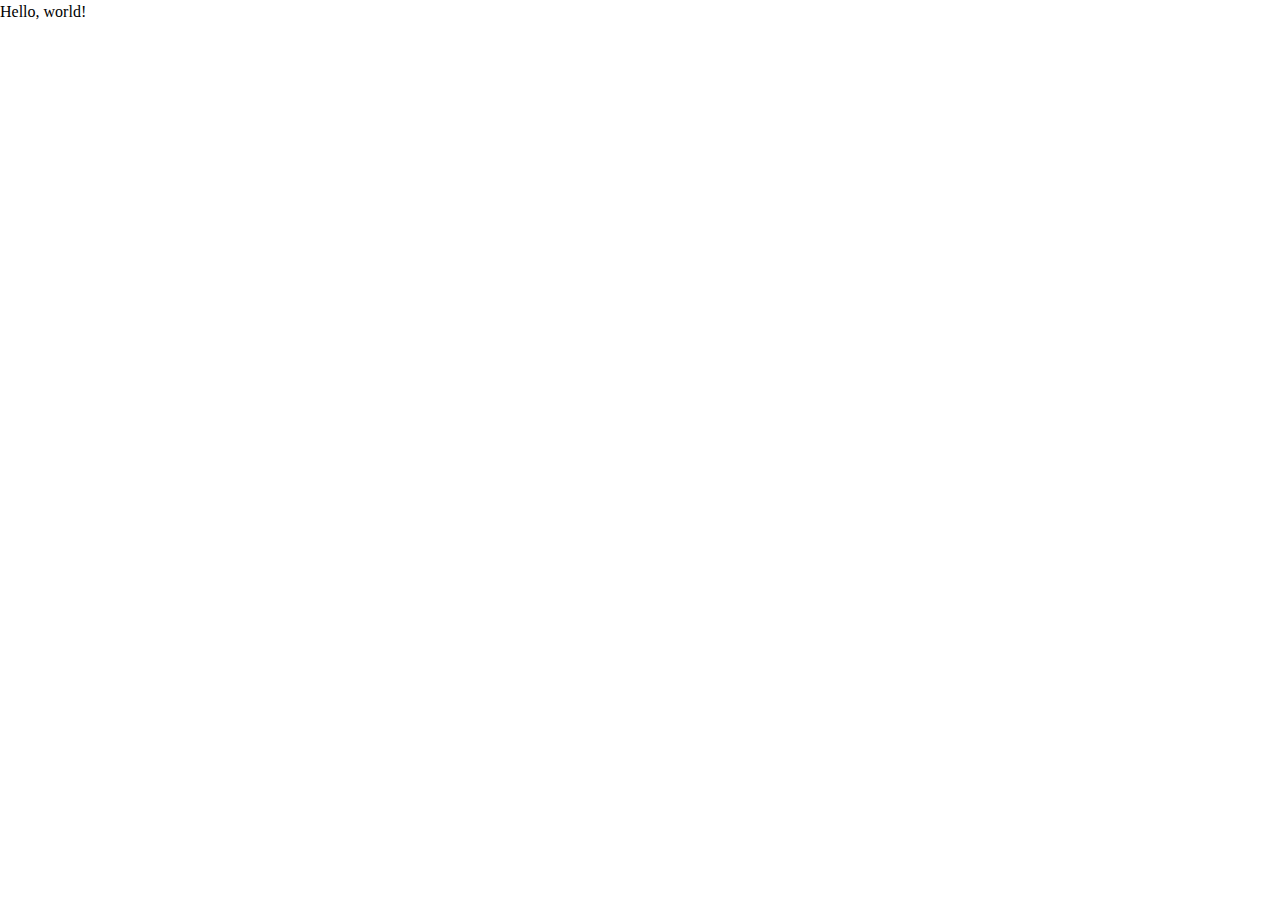
==== src/index.html @ 453b0c1c "Initial commit" ====
<!DOCTYPE html>
<html lang="en">
  <head>
    <meta charset="UTF-8" />
    <meta http-equiv="X-UA-Compatible" content="IE=edge" />
    <meta name="viewport" content="width=device-width, initial-scale=1.0" />
    <link rel="stylesheet" href="./css/reset.css" />
    <link rel="stylesheet" href="./css/main.css" />
    <script src="./js/main.js" defer></script>
    <title>Document</title>
  </head>
  <body>
    Hello, world!
  </body>
</html>
---- src/css/main.css ----
/* Decent Defaults */

img,
video {
  width: 100%;
  height: auto;
}
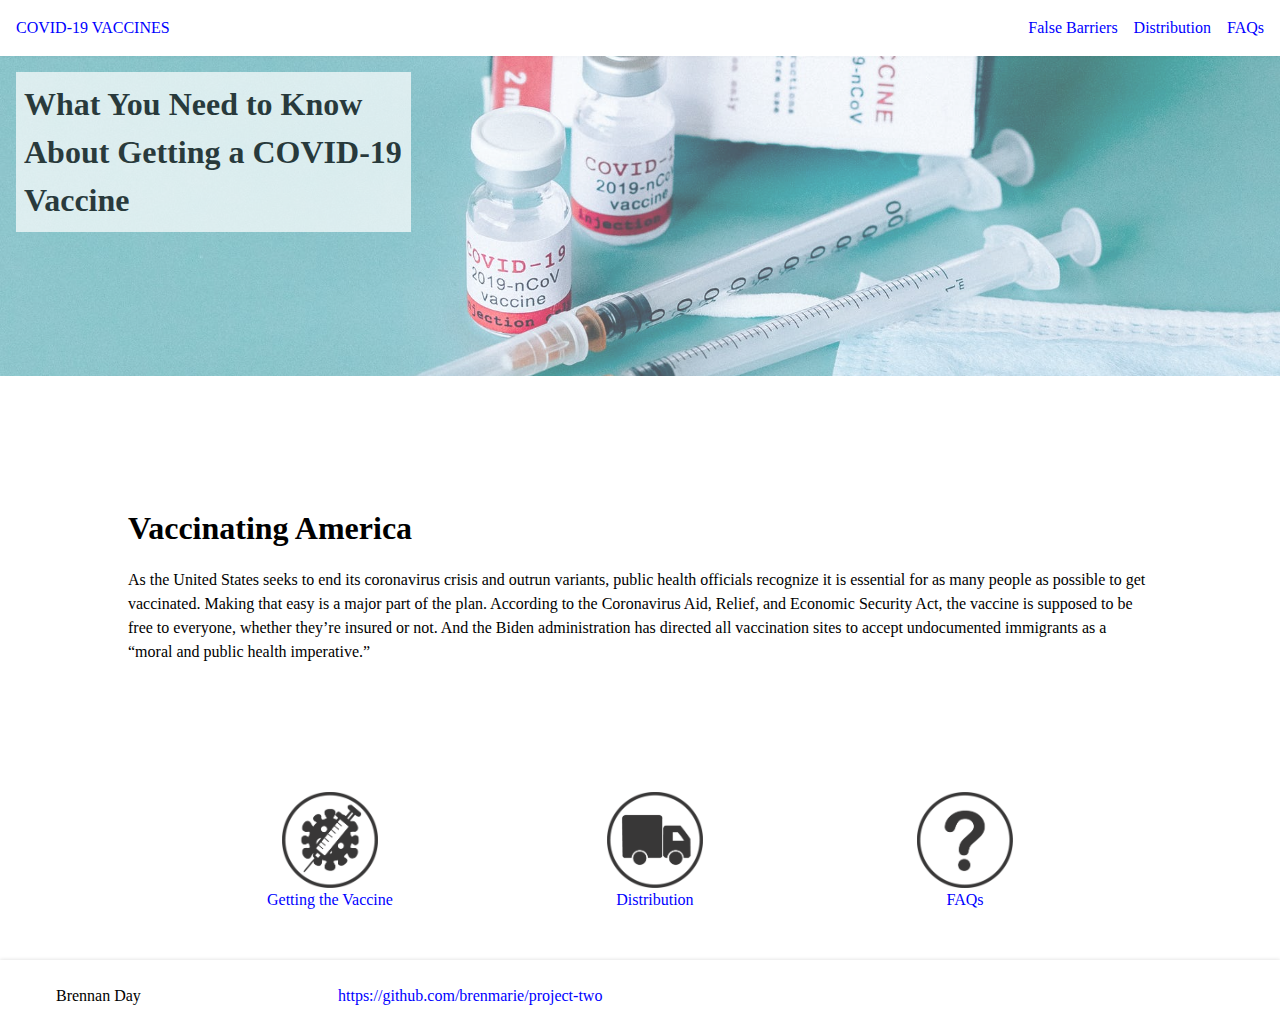
==== commit e1abc1f4: "Add HTML, Images, CSS" ====
--- a/src/index.html
+++ b/src/index.html
@@ -4,12 +4,80 @@
     <meta charset="UTF-8" />
     <meta http-equiv="X-UA-Compatible" content="IE=edge" />
     <meta name="viewport" content="width=device-width, initial-scale=1.0" />
+    <link rel="preconnect" href="https://fonts.googleapis.com" />
+    <link rel="preconnect" href="https://fonts.gstatic.com" crossorigin />
+    <link
+      href="https://fonts.googleapis.com/css2?family=Open+Sans:ital,wght@0,400;0,500;0,600;0,700;1,400;1,500;1,600;1,700&display=swap"
+      rel="stylesheet"
+    />
     <link rel="stylesheet" href="./css/reset.css" />
     <link rel="stylesheet" href="./css/main.css" />
+    <link
+      href="https://fonts.googleapis.com/icon?family=Material+Icons"
+      rel="stylesheet"
+    />
     <script src="./js/main.js" defer></script>
-    <title>Document</title>
+    <title>Home</title>
   </head>
-  <body>
-    Hello, world!
+  <body class="home-body">
+    <nav class="navbar">
+      <a href="./">COVID-19 VACCINES</a>
+      <button><span class="material-icons">menu</span></button>
+      <ul>
+        <li><a href="./1.html">False Barriers</a></li>
+        <li><a href="./2.html">Distribution</a></li>
+        <li><a href="./3.html">FAQs</a></li>
+      </ul>
+    </nav>
+    <article class="home-heading">
+      <img
+        src="images/mask-and-vaccines.jpeg"
+        alt="Mask and COVID-19 Vaccinces"
+      />
+      <div>
+        <h1>What You Need to Know About Getting a COVID-19 Vaccine</h1>
+      </div>
+    </article>
+    <article class="home-body-1">
+      <h1>Vaccinating America</h1>
+      <p>
+        As the United States seeks to end its coronavirus crisis and outrun
+        variants, public health officials recognize it is essential for as many
+        people as possible to get vaccinated. Making that easy is a major part
+        of the plan. According to the Coronavirus Aid, Relief, and Economic
+        Security Act, the vaccine is supposed to be free to everyone, whether
+        they’re insured or not. And the Biden administration has directed all
+        vaccination sites to accept undocumented immigrants as a “moral and
+        public health imperative.”
+      </p>
+    </article>
+
+    <section class="icon-buttons">
+      <li>
+        <a href="./1.html">
+          <img src="images/vaccine-icon.png" alt="COVID-19 and Vaccine Icon" />
+          <p>Getting the Vaccine</p>
+        </a>
+      </li>
+      <li>
+        <a href="./2.html">
+          <img src="images/truck-icon.png" alt="Truck Icon" />
+          <p>Distribution</p>
+        </a>
+      </li>
+      <li>
+        <a href="./3.html">
+          <img src="images/faq-icon.png" alt="Question Mark Icon" />
+          <p>FAQs</p>
+        </a>
+      </li>
+    </section>
+
+    <footer class="home-footer">
+      <p>Brennan Day</p>
+      <a href="https://github.com/brenmarie/project-two"
+        >https://github.com/brenmarie/project-two</a
+      >
+    </footer>
   </body>
 </html>
--- a/src/css/main.css
+++ b/src/css/main.css
@@ -1,7 +1,168 @@
-/* Decent Defaults */
-
-img,
 video {
   width: 100%;
   height: auto;
 }
+
+a {
+  text-decoration: none;
+  color: blue;
+}
+
+nav.navbar {
+  display: flex;
+  justify-content: space-between;
+  align-items: center;
+  padding: 1rem;
+  position: relative;
+  box-shadow: 0 0 0.25rem 0 rgba(0, 0, 0, 0.15);
+  min-height: 2.25rem;
+}
+
+section {
+  list-style-type: none;
+}
+
+.navbar ul {
+  list-style-type: none;
+  padding: 0;
+  margin: 0;
+}
+
+.navbar button {
+  margin: 0;
+  padding: 0;
+  background: none;
+  border: none;
+  display: flex;
+}
+
+.home-body {
+  display: grid;
+  grid-template-columns: 1fr;
+  gap: 0rem;
+  grid-auto-rows: auto;
+}
+
+.home-heading {
+  grid-column: 1;
+  display: grid;
+  gap: 0rem;
+  grid-template-columns: 4fr 2fr;
+  grid-template-rows: 2fr 1fr;
+}
+.home-heading div {
+  grid-column: 1;
+  grid-row: 1;
+  background-color: white;
+  opacity: 0.7;
+  margin: 1rem;
+}
+.home-heading div h1 {
+  margin: 0.5rem;
+}
+
+.home-heading img {
+  grid-column: 1 / 3;
+  grid-row: 1 / 3;
+  width: 100%;
+  opacity: 0.7;
+}
+
+.home-body-1 {
+  margin: 3rem;
+}
+
+.icon-buttons li {
+  display: flex;
+  flex-direction: column;
+  flex-wrap: nowrap;
+  justify-content: center;
+  align-content: center;
+  margin-bottom: 3rem;
+}
+
+.icon-buttons li a img {
+  max-height: 6rem;
+  max-width: 100%;
+  margin: auto;
+}
+
+.icon-buttons li a p {
+  text-align: center;
+}
+
+.home-footer {
+  box-shadow: 0 0 0.25rem 0 rgba(0, 0, 0, 0.15);
+
+  padding: 1.5rem;
+  display: grid;
+  grid-template-columns: 1fr 3fr;
+  grid-template-rows: 1fr;
+  gap: 0.5rem;
+}
+.home-footer p {
+  grid-column: 1;
+  grid-row: 1;
+  align-self: center;
+  padding-left: 2rem;
+}
+
+.home-footer a {
+  align-self: center;
+
+  grid-column: 2;
+  grid-row: 1;
+}
+
+/* Mobile Only */
+@media (max-width: 40em) {
+  .navbar ul {
+    display: none;
+    background: #efefef;
+    padding: 1rem;
+    flex-direction: column;
+    gap: 0.75rem;
+    width: 100%;
+    position: absolute;
+    top: 100%;
+    left: 0;
+  }
+
+  .navbar ul.active {
+    display: flex;
+  }
+}
+
+/* Desktop Only */
+@media (min-width: 40em) {
+  .navbar button {
+    display: none;
+  }
+  .navbar ul {
+    display: flex;
+    gap: 1rem;
+  }
+
+  .home-heading {
+    grid-template-columns: 2fr 4fr;
+    grid-template-rows: 1fr 1fr;
+    max-height: 20rem;
+  }
+
+  .home-heading img {
+    object-fit: cover;
+    max-height: 20rem;
+  }
+
+  .icon-buttons {
+    padding-left: 10rem;
+    padding-right: 10rem;
+    display: flex;
+    flex-direction: row;
+    justify-content: space-around;
+  }
+
+  .home-body-1 {
+    margin: 8rem;
+  }
+}
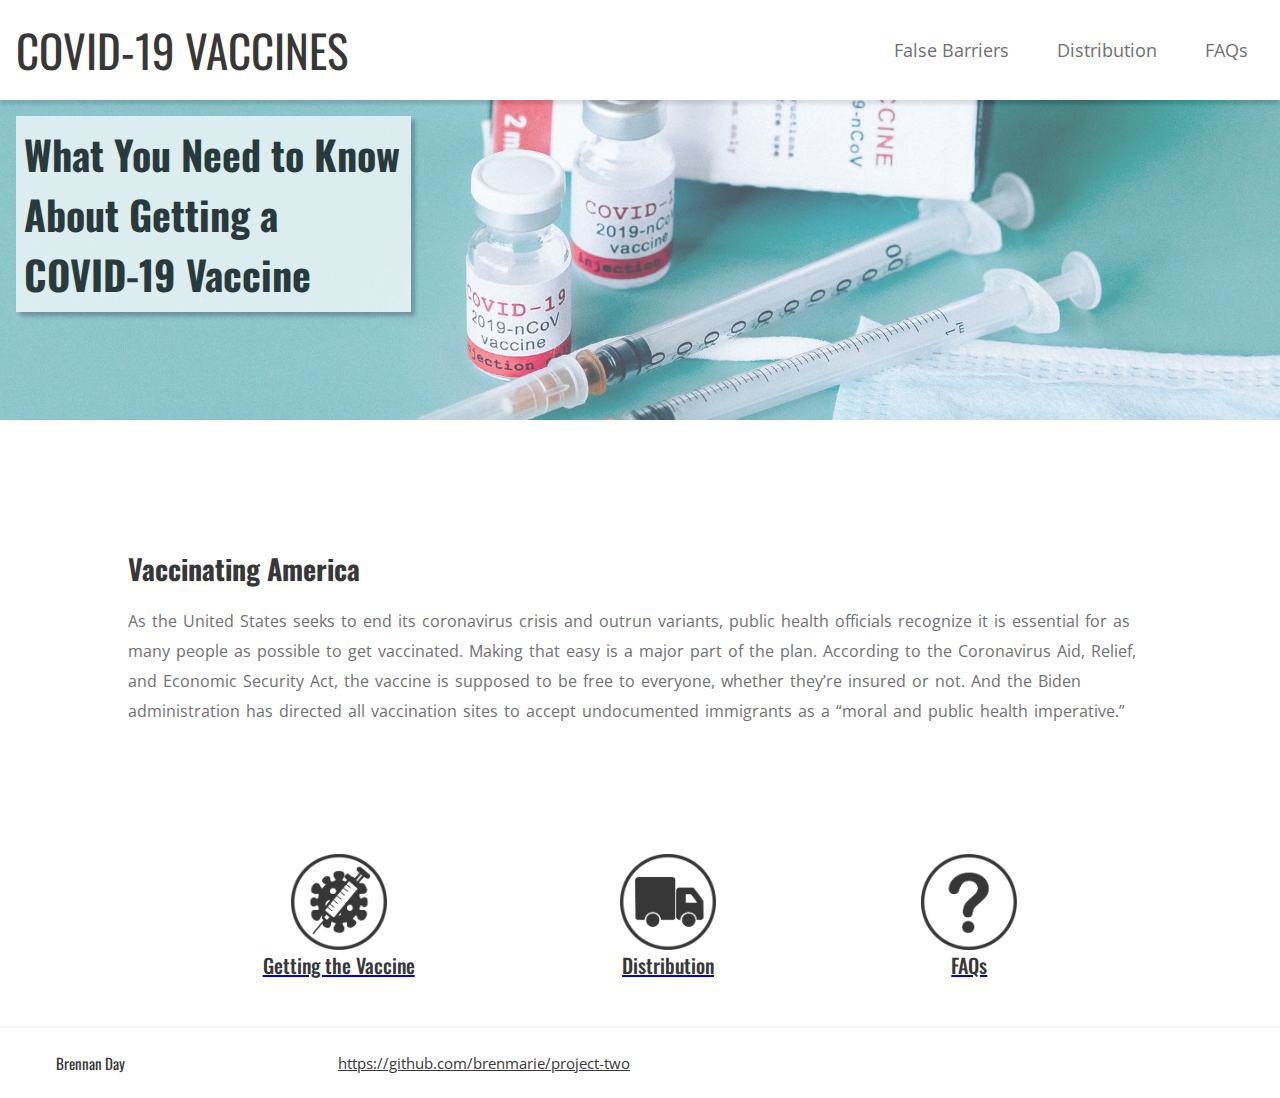
==== commit a0c9ec96: "Added more CSS, JavaScript, changed images" ====
--- a/src/index.html
+++ b/src/index.html
@@ -7,7 +7,7 @@
     <link rel="preconnect" href="https://fonts.googleapis.com" />
     <link rel="preconnect" href="https://fonts.gstatic.com" crossorigin />
     <link
-      href="https://fonts.googleapis.com/css2?family=Open+Sans:ital,wght@0,400;0,500;0,600;0,700;1,400;1,500;1,600;1,700&display=swap"
+      href="https://fonts.googleapis.com/css2?family=Open+Sans:ital,wght@0,400;0,500;0,600;0,700;1,400;1,500;1,600;1,700&family=Oswald:wght@200;300;400;500;600;700&display=swap"
       rel="stylesheet"
     />
     <link rel="stylesheet" href="./css/reset.css" />
@@ -21,7 +21,7 @@
   </head>
   <body class="home-body">
     <nav class="navbar">
-      <a href="./">COVID-19 VACCINES</a>
+      <a class="title" href="./">COVID-19 VACCINES</a>
       <button><span class="material-icons">menu</span></button>
       <ul>
         <li><a href="./1.html">False Barriers</a></li>
--- a/src/css/main.css
+++ b/src/css/main.css
@@ -3,10 +3,10 @@
   height: auto;
 }
 
-a {
+/* a {
   text-decoration: none;
   color: blue;
-}
+} */
 
 nav.navbar {
   display: flex;
@@ -14,7 +14,7 @@
   align-items: center;
   padding: 1rem;
   position: relative;
-  box-shadow: 0 0 0.25rem 0 rgba(0, 0, 0, 0.15);
+  box-shadow: 0 0.25rem 0.25rem 0 rgba(0, 0, 0, 0.35);
   min-height: 2.25rem;
 }
 
@@ -26,6 +26,24 @@
   list-style-type: none;
   padding: 0;
   margin: 0;
+}
+
+.navbar ul li {
+  font-family: open sans;
+  font-size: 1.15rem;
+  padding: 1rem;
+}
+
+.navbar ul li a {
+  color: #707070;
+  text-decoration: none;
+}
+
+.title {
+  color: #383737;
+  font-family: oswald;
+  font-size: 2.813rem;
+  text-decoration: none;
 }
 
 .navbar button {
@@ -49,6 +67,8 @@
   gap: 0rem;
   grid-template-columns: 4fr 2fr;
   grid-template-rows: 2fr 1fr;
+  font-family: oswald;
+  font-size: 1.25rem;
 }
 .home-heading div {
   grid-column: 1;
@@ -56,7 +76,9 @@
   background-color: white;
   opacity: 0.7;
   margin: 1rem;
-}
+  box-shadow: 0.25rem 0.25rem 0.25rem 0 rgba(0, 0, 0, 0.35);
+}
+
 .home-heading div h1 {
   margin: 0.5rem;
 }
@@ -70,6 +92,19 @@
 
 .home-body-1 {
   margin: 3rem;
+}
+
+.home-body-1 h1 {
+  color: #383737;
+  font-family: oswald;
+  font-size: 1.75rem;
+}
+
+.home-body-1 p {
+  color: #707070;
+  font-family: open sans;
+  word-spacing: 0.125rem;
+  line-height: 1.875rem;
 }
 
 .icon-buttons li {
@@ -89,6 +124,10 @@
 
 .icon-buttons li a p {
   text-align: center;
+  font-family: oswald;
+  font-size: 1.25rem;
+  font-weight: 500;
+  color: #383737;
 }
 
 .home-footer {
@@ -105,13 +144,355 @@
   grid-row: 1;
   align-self: center;
   padding-left: 2rem;
+  font-family: oswald;
+  font-size: 0.938rem;
+  color: #383737;
 }
 
 .home-footer a {
   align-self: center;
-
   grid-column: 2;
   grid-row: 1;
+  font-family: open sans;
+  font-size: 0.938rem;
+  color: #383737;
+  text-decoration: underline;
+}
+
+/* Page 1 */
+
+.page-1 {
+  display: grid;
+  grid-template-columns: 1fr;
+  gap: 0rem;
+  grid-auto-rows: auto;
+}
+
+.page-1-image {
+  grid-column: 1 / 2;
+  padding-bottom: 0rem;
+  padding-left: 5rem;
+  padding-right: 5rem;
+  padding-top: 3rem;
+  display: flex;
+  justify-content: center;
+  align-items: center;
+}
+.page-1-image img {
+  display: inline;
+  object-fit: cover;
+  /* object-position: 0 -16rem; */
+  width: 75%;
+  max-height: 25rem;
+  margin: auto;
+}
+
+.page-1-content {
+  padding: 3rem;
+  display: grid;
+  grid-template-columns: 1fr 1fr;
+  grid-template-rows: auto;
+  gap: 4rem;
+}
+.page-1-body-1 {
+  grid-column: 1 / 3;
+}
+
+.page-1-body-2 {
+  grid-column: 1 / 3;
+}
+
+.page-1-health-care {
+  margin: auto;
+  height: 20rem;
+  width: 20rem;
+  object-fit: cover;
+}
+
+.page-1-covid-tracker {
+  margin: auto;
+  height: 20rem;
+  width: 20rem;
+  grid-column: 2;
+  object-fit: cover;
+}
+
+.page-1-body-3 {
+  grid-column: 1 / 3;
+}
+
+.page-1-medical-gloves {
+  margin: auto;
+  height: 20rem;
+  width: 20rem;
+  object-fit: cover;
+}
+
+.page-1-vaccine-bottles {
+  margin: auto;
+  height: 20rem;
+  width: 20rem;
+  grid-column: 2;
+  object-fit: cover;
+}
+
+.page-1-body-1 h1 {
+  font-family: oswald;
+  font-size: 3.125rem;
+  color: #383737;
+  text-align: center;
+}
+
+.page-1-body-1 h2 {
+  font-family: open sans;
+  font-size: 0.938rem;
+  color: #838181;
+}
+
+.page-1-body-1 p {
+  color: #707070;
+  font-family: open sans;
+  word-spacing: 0.125rem;
+  line-height: 1.875rem;
+}
+
+.page-1-body-2 h2 {
+  font-family: open sans;
+  font-size: 1.75rem;
+  color: #383737;
+}
+
+.page-1-body-2 p {
+  color: #707070;
+  font-family: open sans;
+  word-spacing: 0.125rem;
+  line-height: 1.875rem;
+}
+
+.page-1-body-3 h2 {
+  font-family: open sans;
+  font-size: 1.75rem;
+  color: #383737;
+}
+
+.page-1-body-3 p {
+  color: #707070;
+  font-family: open sans;
+  word-spacing: 0.125rem;
+  line-height: 1.875rem;
+}
+
+.page-1-footer {
+  box-shadow: 0 0 0.25rem 0 rgba(0, 0, 0, 0.15);
+
+  padding: 1.5rem;
+  display: grid;
+  grid-template-columns: 1fr 3fr;
+  grid-template-rows: 1fr;
+  gap: 0.5rem;
+}
+.page-1-footer p {
+  grid-column: 1;
+  grid-row: 1;
+  align-self: center;
+  padding-left: 2rem;
+  font-family: oswald;
+  font-size: 0.938rem;
+  color: #383737;
+}
+
+.page-1-footer a {
+  align-self: center;
+  grid-column: 2;
+  grid-row: 1;
+  font-family: open sans;
+  font-size: 0.938rem;
+  color: #383737;
+  text-decoration: underline;
+}
+
+/* Page 2 */
+.page-2-body-content {
+  padding: 3rem;
+  overflow: hidden;
+}
+
+iframe.video {
+  max-width: 90rem;
+  min-width: 2rem;
+  max-height: 50rem;
+  margin-left: auto;
+  margin-right: auto;
+  margin-top: 3rem;
+  display: block;
+}
+
+.page-2-text {
+  padding: 3rem;
+}
+
+.page-2-text h1 {
+  font-family: oswald;
+  font-size: 3.125rem;
+  margin-bottom: 0.5rem;
+  color: #383737;
+  text-align: center;
+}
+
+.page-2-text h2 {
+  font-family: open sans;
+  font-size: 0.938rem;
+  color: #838181;
+}
+
+.page-2-text p {
+  color: #707070;
+  font-family: open sans;
+  word-spacing: 0.125rem;
+  line-height: 1.875rem;
+}
+
+.page-2-footer {
+  box-shadow: 0 0 0.25rem 0 rgba(0, 0, 0, 0.15);
+
+  padding: 1.5rem;
+  display: grid;
+  grid-template-columns: 1fr 3fr;
+  grid-template-rows: 1fr;
+  gap: 0.5rem;
+}
+.page-2-footer p {
+  grid-column: 1;
+  grid-row: 1;
+  align-self: center;
+  padding-left: 2rem;
+  font-family: oswald;
+  font-size: 0.938rem;
+  color: #383737;
+}
+
+.page-2-footer a {
+  align-self: center;
+  grid-column: 2;
+  grid-row: 1;
+  font-family: open sans;
+  font-size: 0.938rem;
+  color: #383737;
+  text-decoration: underline;
+}
+
+/* Page 3 */
+.page-3-text {
+  margin-bottom: 3rem;
+}
+
+.page-3-text h2 {
+  font-family: oswald;
+  font-size: 3.125rem;
+  color: #383737;
+  text-align: center;
+}
+.page-3-text p {
+  color: #707070;
+  font-family: open sans;
+  word-spacing: 0.125rem;
+  line-height: 1.875rem;
+}
+
+.accordion {
+  background-color: #eee;
+  color: #444;
+  cursor: pointer;
+  padding: 18px;
+  width: 100%;
+  text-align: left;
+  border: none;
+  outline: none;
+  transition: 0.4s;
+}
+
+.active,
+.accordion:hover {
+  background-color: #ccc;
+}
+
+.panel {
+  padding: 0 18px;
+  background-color: white;
+  display: none;
+  overflow: hidden;
+}
+
+button.active + .panel {
+  display: block;
+}
+
+.page-3-image img {
+  max-height: 25rem;
+  width: 100%;
+  object-fit: contain;
+  margin: auto;
+  margin-top: 0rem;
+  margin-bottom: 2rem;
+}
+
+.page-3-body-content {
+  padding: 5rem;
+}
+
+.page-3-faqs {
+  display: flex;
+  flex-direction: column;
+  gap: 2rem;
+  padding: 5rem;
+}
+
+.page-3-faqs button p {
+  font-family: open sans;
+  font-size: 1.375rem;
+  font-weight: 600;
+  padding-left: 0.5rem;
+  padding-top: 0.5rem;
+  padding-bottom: 0.5rem;
+  color: white;
+}
+.page-3-faqs p {
+  font-family: open sans;
+  color: #707070;
+}
+
+.page-3-faqs button {
+  background-color: #60b1b9;
+  border-radius: 0.938rem;
+}
+
+.page-3-footer {
+  box-shadow: 0 0 0.25rem 0 rgba(0, 0, 0, 0.15);
+
+  padding: 1.5rem;
+  display: grid;
+  grid-template-columns: 1fr 3fr;
+  grid-template-rows: 1fr;
+  gap: 0.5rem;
+}
+.page-3-footer p {
+  grid-column: 1;
+  grid-row: 1;
+  align-self: center;
+  padding-left: 2rem;
+  font-family: oswald;
+  font-size: 0.938rem;
+  color: #383737;
+}
+
+.page-3-footer a {
+  align-self: center;
+  grid-column: 2;
+  grid-row: 1;
+  font-family: open sans;
+  font-size: 0.938rem;
+  color: #383737;
+  text-decoration: underline;
 }
 
 /* Mobile Only */
@@ -128,6 +509,67 @@
     left: 0;
   }
 
+  .page-2-body-content {
+    padding: 0rem;
+  }
+
+  .page-1-image img {
+    display: block;
+    object-fit: cover;
+    width: 100%;
+    max-height: 15rem;
+    /* object-position: 0 -8rem; */
+
+    margin: auto;
+  }
+
+  .page-3-faqs {
+    padding: 0;
+  }
+
+  .page-1-health-care {
+    margin: auto;
+    height: 20rem;
+    width: 20rem;
+    grid-row: 2;
+    object-fit: cover;
+    grid-column: 1 / 3;
+  }
+
+  .page-1-covid-tracker {
+    margin: auto;
+    height: 20rem;
+    width: 20rem;
+    grid-column: 1 / 3;
+    grid-row: 4;
+    object-fit: cover;
+  }
+
+  .page-1-medical-gloves {
+    margin: auto;
+    height: 20rem;
+    width: 20rem;
+    object-fit: cover;
+    grid-row: 6;
+    grid-column: 1 /3;
+  }
+
+  .page-1-vaccine-bottles {
+    margin: auto;
+    height: 20rem;
+    width: 20rem;
+    grid-column: 1 / 3;
+    object-fit: cover;
+  }
+
+  .page-1-image {
+    grid-column: 1 / 2;
+    padding-bottom: 1rem;
+    padding-left: 0rem;
+    padding-right: 0rem;
+    padding-top: 0;
+  }
+
   .navbar ul.active {
     display: flex;
   }
